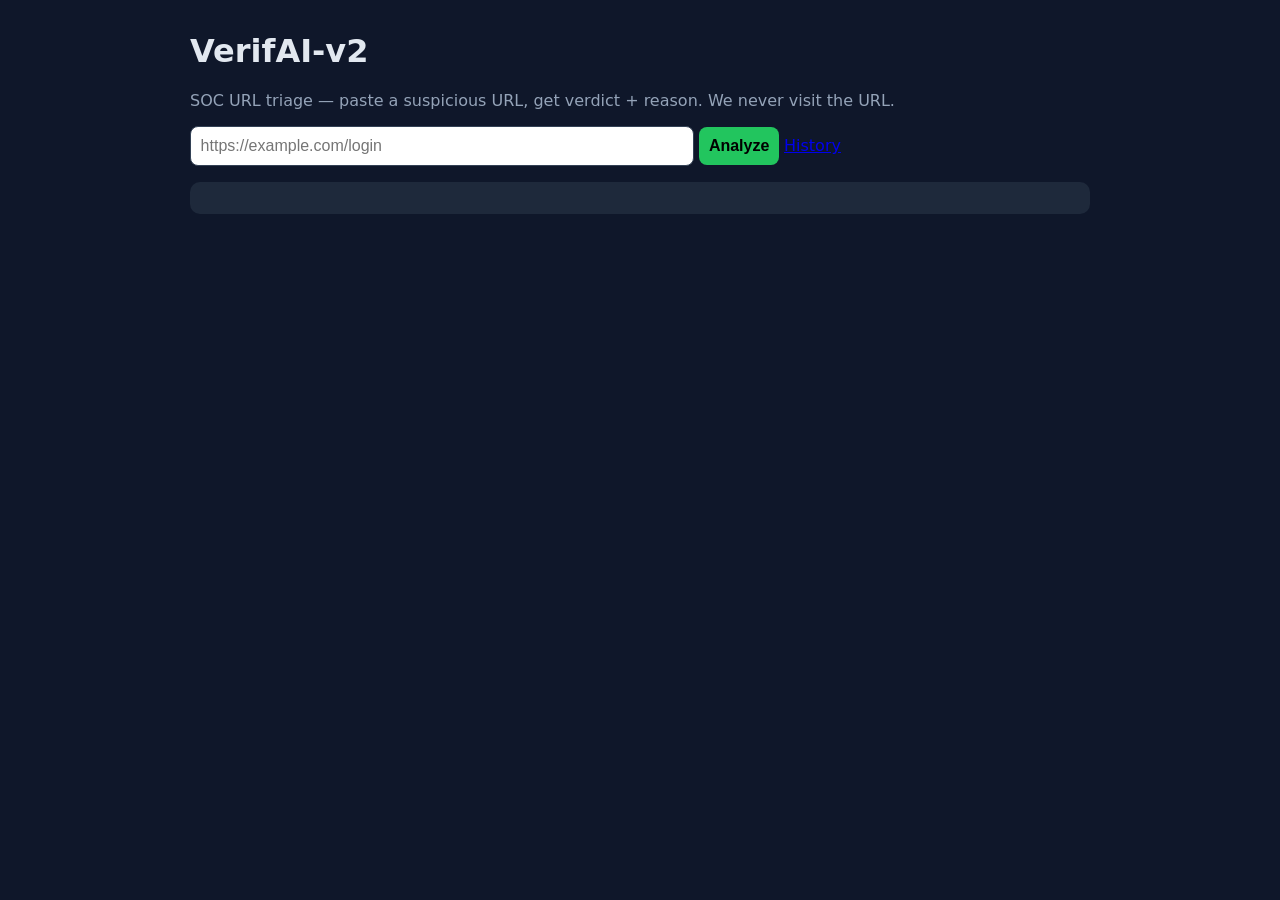
==== templates/index.html @ 296f241f "VerifAI-v2: clean SOC triage rebuild (lexical-only, RF + LR, audit trail)" ====
<!doctype html>
<html><head><meta charset="utf-8"><meta name="viewport" content="width=device-width,initial-scale=1">
<title>VerifAI-v2 — URL Triage</title>
<link rel="stylesheet" href="/static/css/style.css"></head>
<body><main>
<h1>VerifAI-v2</h1>
<p class="sub">SOC URL triage — paste a suspicious URL, get verdict + reason. We never visit the URL.</p>
<form id="f"><input id="url" placeholder="https://example.com/login" size="50" required>
<button>Analyze</button> <a href="/history">History</a></form>
<div id="out"></div>
<script src="/static/js/main.js"></script>
</main></body></html>
---- static/css/style.css ----
body{font-family:system-ui,sans-serif;background:#0f172a;color:#e2e8f0;margin:0}
main{max-width:900px;margin:2rem auto;padding:0 1rem}
.sub{color:#94a3b8}input,button{padding:.6rem;font-size:1rem;border-radius:8px;border:1px solid #334155}
button{background:#22c55e;border:none;cursor:pointer;font-weight:700}
#out{margin-top:1rem;padding:1rem;background:#1e293b;border-radius:10px;white-space:pre-wrap}
table{width:100%;border-collapse:collapse;margin-top:1rem}
td,th{border-bottom:1px solid #334155;padding:.5rem;text-align:left;font-size:.9rem}
.Malicious{color:#f87171;font-weight:700}.Legitimate{color:#4ade80;font-weight:700}
.u{max-width:260px;overflow:hidden;text-overflow:ellipsis}
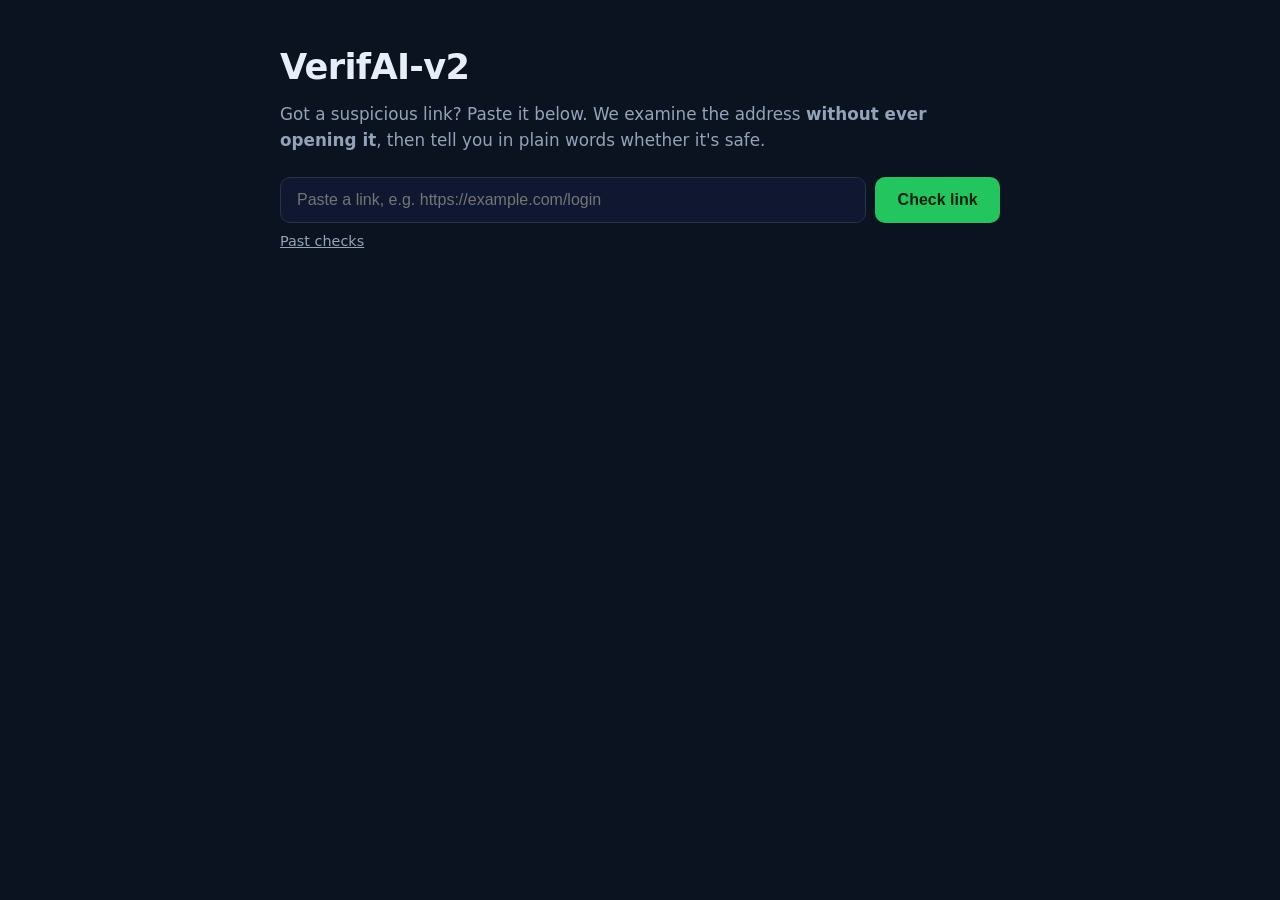
==== commit d5911da6: "Fix deploy: bake threshold.json + ship all modules; human-friendly verdict UI" ====
--- a/templates/index.html
+++ b/templates/index.html
@@ -1,12 +1,27 @@
 <!doctype html>
-<html><head><meta charset="utf-8"><meta name="viewport" content="width=device-width,initial-scale=1">
-<title>VerifAI-v2 — URL Triage</title>
-<link rel="stylesheet" href="/static/css/style.css"></head>
-<body><main>
-<h1>VerifAI-v2</h1>
-<p class="sub">SOC URL triage — paste a suspicious URL, get verdict + reason. We never visit the URL.</p>
-<form id="f"><input id="url" placeholder="https://example.com/login" size="50" required>
-<button>Analyze</button> <a href="/history">History</a></form>
-<div id="out"></div>
+<html lang="en">
+<head>
+<meta charset="utf-8">
+<meta name="viewport" content="width=device-width,initial-scale=1">
+<title>VerifAI-v2 — Is this link safe?</title>
+<link rel="stylesheet" href="/static/css/style.css">
+</head>
+<body>
+<main>
+  <header>
+    <h1>VerifAI-v2</h1>
+    <p class="sub">Got a suspicious link? Paste it below. We examine the address
+    <strong>without ever opening it</strong>, then tell you in plain words whether it's safe.</p>
+  </header>
+
+  <form id="f">
+    <input id="url" placeholder="Paste a link, e.g. https://example.com/login" autocomplete="off" required>
+    <button type="submit">Check link</button>
+  </form>
+  <p class="nav"><a href="/history">Past checks</a></p>
+
+  <div id="out" hidden></div>
+</main>
 <script src="/static/js/main.js"></script>
-</main></body></html>
+</body>
+</html>
--- a/static/css/style.css
+++ b/static/css/style.css
@@ -1,9 +1,51 @@
-body{font-family:system-ui,sans-serif;background:#0f172a;color:#e2e8f0;margin:0}
-main{max-width:900px;margin:2rem auto;padding:0 1rem}
-.sub{color:#94a3b8}input,button{padding:.6rem;font-size:1rem;border-radius:8px;border:1px solid #334155}
-button{background:#22c55e;border:none;cursor:pointer;font-weight:700}
-#out{margin-top:1rem;padding:1rem;background:#1e293b;border-radius:10px;white-space:pre-wrap}
+:root{
+  --bg:#0b1220; --card:#151f32; --line:#263349; --text:#e8eef7; --muted:#93a3bb;
+  --green:#22c55e; --green-bg:rgba(34,197,94,.12);
+  --amber:#f59e0b; --amber-bg:rgba(245,158,11,.12);
+  --red:#ef4444; --red-bg:rgba(239,68,68,.12);
+}
+*{box-sizing:border-box}
+body{font-family:system-ui,-apple-system,"Segoe UI",sans-serif;background:var(--bg);color:var(--text);margin:0;line-height:1.55}
+main{max-width:760px;margin:0 auto;padding:2.5rem 1.25rem 4rem}
+header h1{font-size:2.2rem;margin:0 0 .4rem;letter-spacing:-.02em}
+.sub{color:var(--muted);margin:0 0 1.5rem;font-size:1.05rem}
+form{display:flex;gap:.6rem;margin-bottom:.4rem}
+input{flex:1;padding:.8rem 1rem;font-size:1rem;border-radius:10px;border:1px solid var(--line);background:#0f1830;color:var(--text)}
+input:focus{outline:2px solid #38bdf8;border-color:#38bdf8}
+button{padding:.8rem 1.4rem;font-size:1rem;font-weight:700;border:none;border-radius:10px;background:var(--green);color:#06210f;cursor:pointer;white-space:nowrap}
+button:hover{filter:brightness(1.1)}
+button:disabled{opacity:.6;cursor:wait}
+.nav{margin:.2rem 0 1.5rem}.nav a{color:var(--muted);font-size:.9rem}
+.card{background:var(--card);border:1px solid var(--line);border-radius:14px;padding:1.4rem;margin-top:1rem}
+.badge{display:inline-block;font-size:1.25rem;font-weight:800;padding:.35rem 1rem;border-radius:999px;margin:0 0 .4rem}
+.badge.Malicious{background:var(--red-bg);color:#fca5a5;border:1px solid var(--red)}
+.badge.Uncertain{background:var(--amber-bg);color:#fcd34d;border:1px solid var(--amber)}
+.badge.Legitimate{background:var(--green-bg);color:#86efac;border:1px solid var(--green)}
+.conf{color:var(--muted);font-size:.95rem;margin:.1rem 0 .8rem}
+.meter{height:10px;border-radius:999px;background:#0a0f1e;overflow:hidden;margin:.3rem 0 1rem}
+.meter>div{height:100%;border-radius:999px}
+.meter.Malicious>div{background:var(--red)}
+.meter.Uncertain>div{background:var(--amber)}
+.meter.Legitimate>div{background:var(--green)}
+.why{font-size:1.02rem;margin:.4rem 0 1rem}
+h3{font-size:.85rem;text-transform:uppercase;letter-spacing:.06em;color:var(--muted);margin:1.2rem 0 .5rem}
+ul.factors{list-style:none;margin:0;padding:0;display:flex;flex-direction:column;gap:.5rem}
+ul.factors li{background:#0f1830;border:1px solid var(--line);border-left-width:5px;border-radius:8px;padding:.6rem .8rem;font-size:.95rem}
+ul.factors li.malicious{border-left-color:var(--red)}
+ul.factors li.legitimate{border-left-color:var(--green)}
+.tag{display:inline-block;font-size:.72rem;font-weight:700;text-transform:uppercase;letter-spacing:.05em;border-radius:6px;padding:.05rem .45rem;margin-right:.5rem;vertical-align:middle}
+li.malicious .tag{background:var(--red-bg);color:#fca5a5}
+li.legitimate .tag{background:var(--green-bg);color:#86efac}
+.action{border-radius:10px;padding:.8rem 1rem;margin-top:1.1rem;font-size:.97rem}
+.action.Malicious{background:var(--red-bg);border:1px solid var(--red)}
+.action.Uncertain{background:var(--amber-bg);border:1px solid var(--amber)}
+.action.Legitimate{background:var(--green-bg);border:1px solid var(--green)}
+.host{color:var(--muted);font-size:.88rem;margin-top:.9rem}
+details.tech{margin-top:1rem;color:var(--muted);font-size:.82rem}
+details.tech pre{background:#0a0f1e;border:1px solid var(--line);border-radius:8px;padding:.8rem;overflow:auto;max-height:300px}
+.error{background:var(--red-bg);border:1px solid var(--red);border-radius:10px;padding:.8rem 1rem}
 table{width:100%;border-collapse:collapse;margin-top:1rem}
-td,th{border-bottom:1px solid #334155;padding:.5rem;text-align:left;font-size:.9rem}
-.Malicious{color:#f87171;font-weight:700}.Legitimate{color:#4ade80;font-weight:700}
-.u{max-width:260px;overflow:hidden;text-overflow:ellipsis}
+td,th{border-bottom:1px solid var(--line);padding:.55rem .5rem;text-align:left;font-size:.9rem}
+td.Malicious{color:#f87171;font-weight:700}td.Legitimate{color:#4ade80;font-weight:700}td.Uncertain{color:#fbbf24;font-weight:700}
+.u{max-width:260px;overflow:hidden;text-overflow:ellipsis;white-space:nowrap}
+@media(max-width:560px){form{flex-direction:column}}
